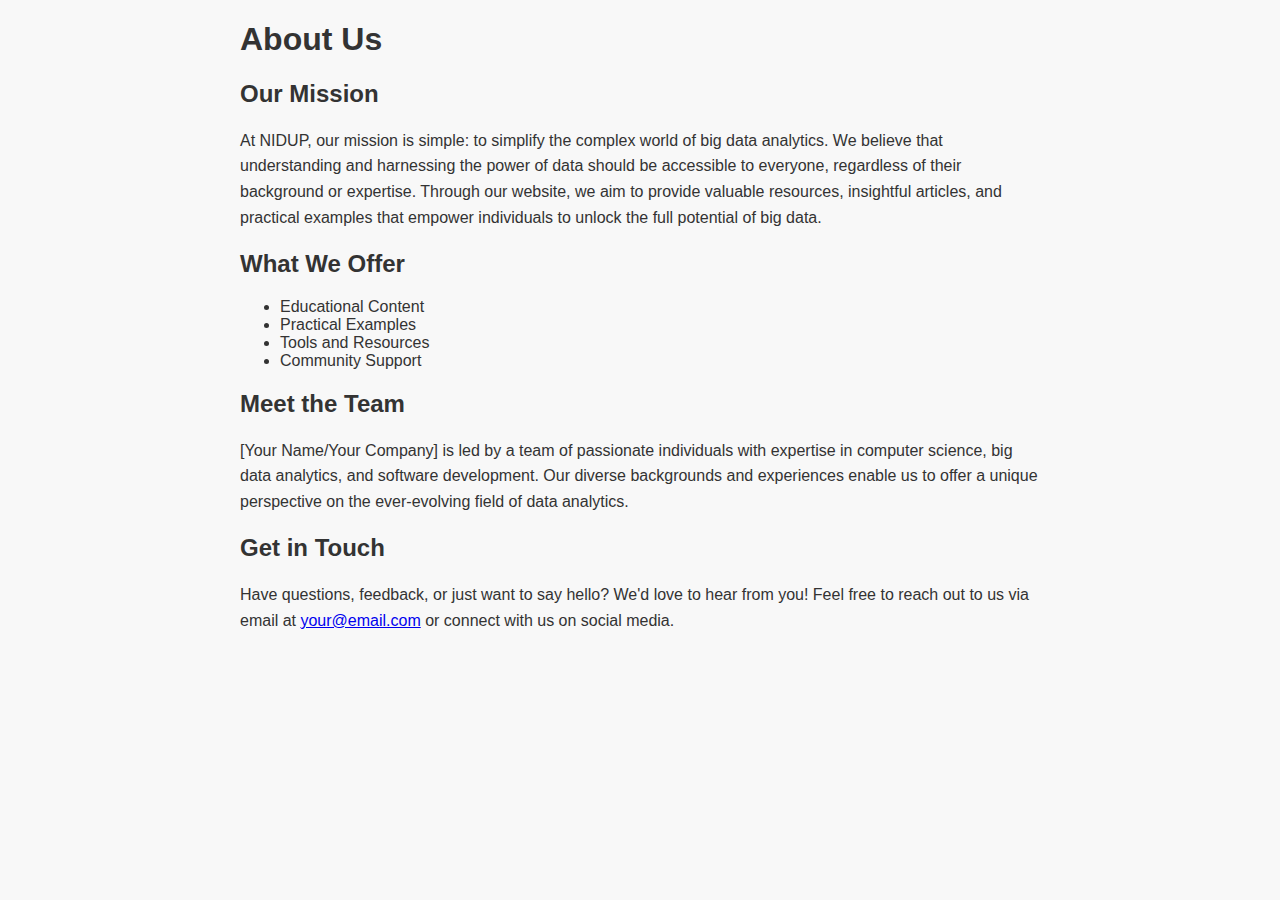
==== about.html @ 1130411e "asdf" ====
<!DOCTYPE html>
<html lang="en">
<head>
    <meta charset="UTF-8">
    <meta name="viewport" content="width=device-width, initial-scale=1.0">
    <title>About Us - Your Website Name</title>
    <style>
        /* Add your CSS styles here */
        body {
            font-family: Arial, sans-serif;
            margin: 0;
            padding: 0;
            background-color: #f8f8f8;
            color: #333;
        }

        .container {
            max-width: 800px;
            margin: 20px auto;
            padding: 0 20px;
        }

        h1 {
            color: #333;
        }

        p {
            line-height: 1.6;
        }

        /* Add more styles as needed */
    </style>
</head>
<body>

<div class="container">
    <header>
        <h1>About Us</h1>
    </header>
    
    <section>
        <h2>Our Mission</h2>
        <p>
            At NIDUP, our mission is simple: to simplify the complex world of big data analytics. We believe that understanding and harnessing the power of data should be accessible to everyone, regardless of their background or expertise. Through our website, we aim to provide valuable resources, insightful articles, and practical examples that empower individuals to unlock the full potential of big data.
        </p>
    </section>
    
    <section>
        <h2>What We Offer</h2>
        <ul>
            <li>Educational Content</li>
            <li>Practical Examples</li>
            <li>Tools and Resources</li>
            <li>Community Support</li>
        </ul>
    </section>
    
    <section>
        <h2>Meet the Team</h2>
        <p>
            [Your Name/Your Company] is led by a team of passionate individuals with expertise in computer science, big data analytics, and software development. Our diverse backgrounds and experiences enable us to offer a unique perspective on the ever-evolving field of data analytics.
        </p>
    </section>
    
    <section>
        <h2>Get in Touch</h2>
        <p>
            Have questions, feedback, or just want to say hello? We'd love to hear from you! Feel free to reach out to us via email at <a href="mailto:your@email.com">your@email.com</a> or connect with us on social media.
        </p>
    </section>
</div>

</body>
</html>
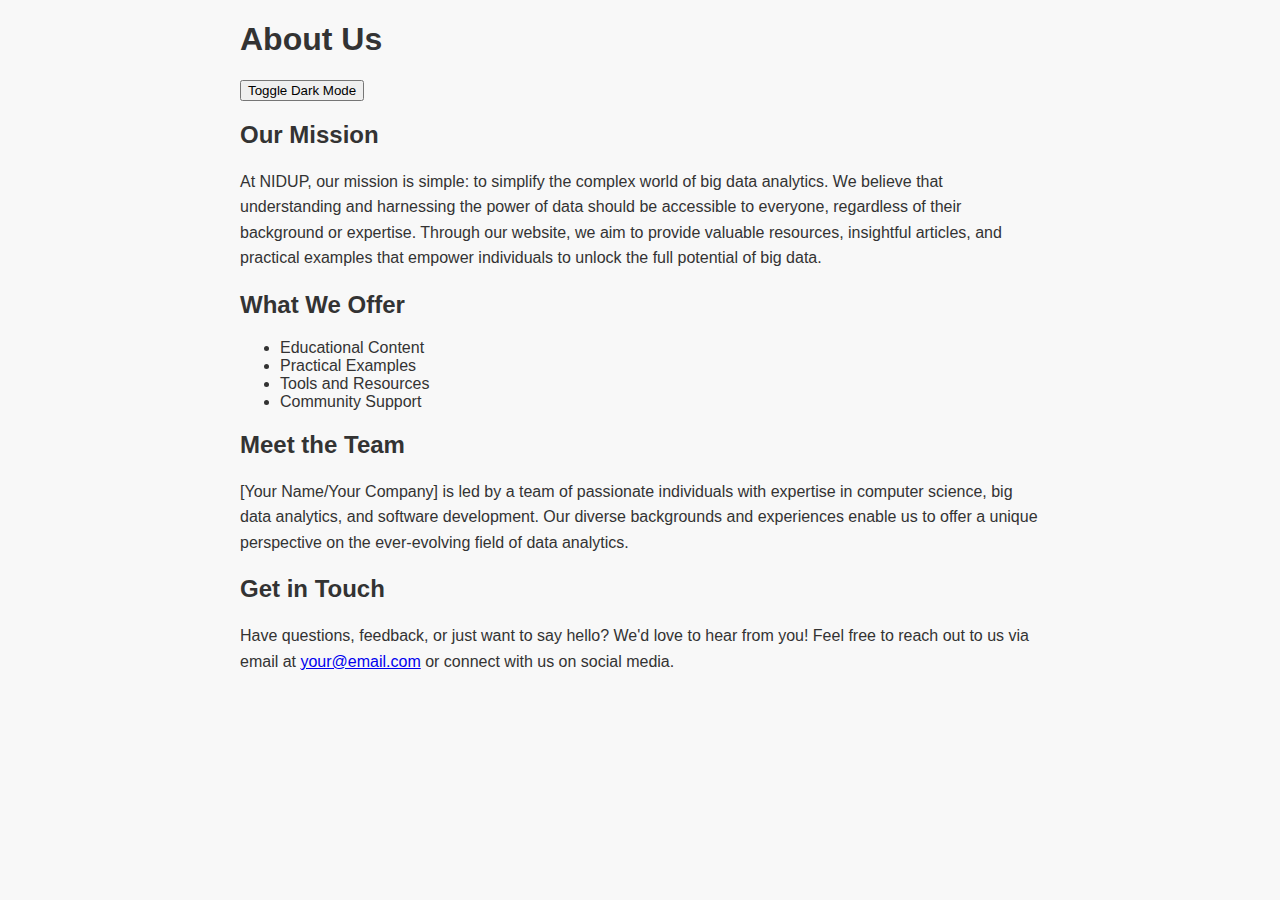
==== commit 4982c948: "sdf" ====
--- a/about.html
+++ b/about.html
@@ -36,6 +36,8 @@
 <div class="container">
     <header>
         <h1>About Us</h1>
+	<button id="darkModeToggle">Toggle Dark Mode</button>
+
     </header>
     
     <section>
@@ -69,6 +71,7 @@
         </p>
     </section>
 </div>
+<script src="script.js"></script>
 
 </body>
 </html>
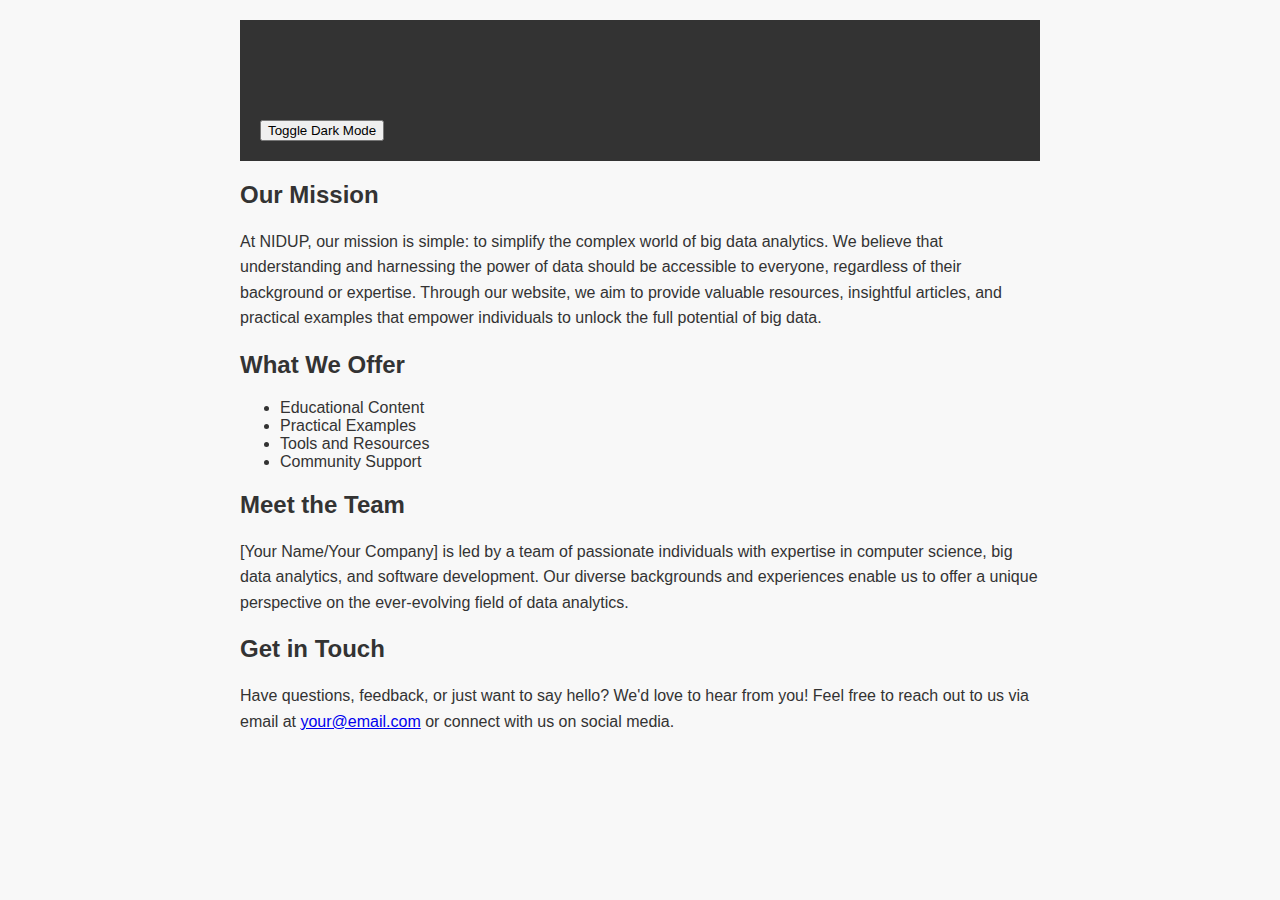
==== commit ec77c22a: "sdf" ====
--- a/about.html
+++ b/about.html
@@ -4,6 +4,7 @@
     <meta charset="UTF-8">
     <meta name="viewport" content="width=device-width, initial-scale=1.0">
     <title>About Us - Your Website Name</title>
+    <link rel="stylesheet" href="styles.css">
     <style>
         /* Add your CSS styles here */
         body {
--- a/styles.css
+++ b/styles.css
@@ -0,0 +1,59 @@
+/* styles.css */
+:root {
+    --background-color: #ffffff;
+    --text-color: #333333;
+}
+
+body {
+    background-color: var(--background-color);
+    color: var(--text-color);
+    font-family: Arial, sans-serif;
+    margin: 0;
+    padding: 0;
+}
+header {
+    background-color: #333;
+    color: #fff;
+    padding: 20px;
+}
+
+
+nav ul {
+    list-style-type: none;
+    margin: 0;
+    padding: 0;
+}
+
+nav ul li {
+    display: inline;
+    margin-right: 20px;
+}
+
+nav ul li a {
+    color: #fff;
+    text-decoration: none;
+}
+
+main {
+    padding: 20px;
+}
+
+footer {
+    background-color: #333;
+    color: #fff;
+    padding: 10px;
+    position: fixed;
+    bottom: 0;
+    width: 100%;
+    text-align: center;
+}
+
+
+/* Additional styles for light mode */
+
+.dark-mode {
+    --background-color: #333333;
+    --text-color: #ffffff;
+}
+
+/* Additional styles for dark mode */
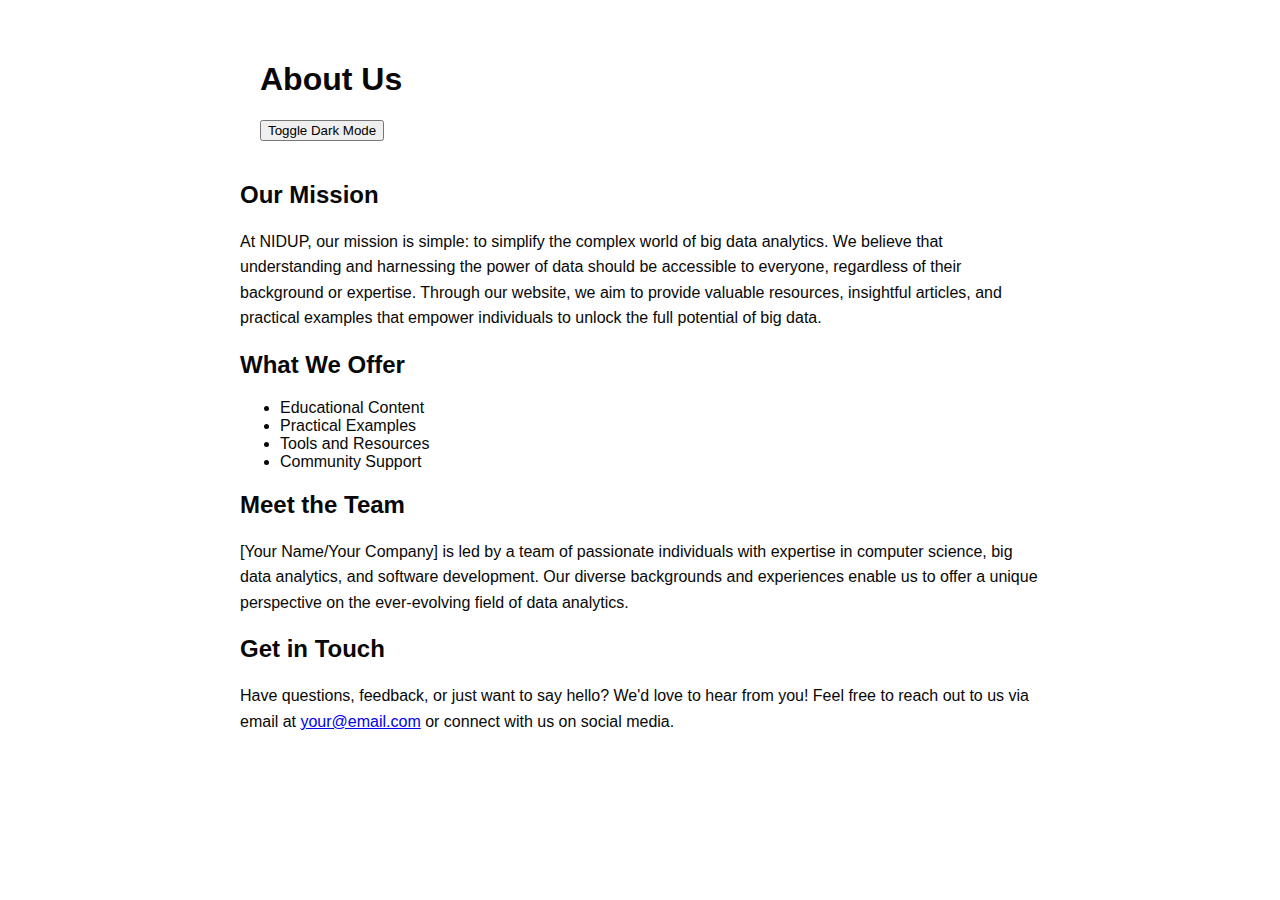
==== commit e97363de: "sdfa" ====
--- a/about.html
+++ b/about.html
@@ -8,11 +8,11 @@
     <style>
         /* Add your CSS styles here */
         body {
-            font-family: Arial, sans-serif;
+            /* font-family: Arial, sans-serif; */
             margin: 0;
             padding: 0;
-            background-color: #f8f8f8;
-            color: #333;
+            /* background-color: #f8f8f8; */
+            /* color: #333; */
         }
 
         .container {
@@ -22,7 +22,7 @@
         }
 
         h1 {
-            color: #333;
+            /* color: #333; */
         }
 
         p {
--- a/styles.css
+++ b/styles.css
@@ -1,7 +1,10 @@
 /* styles.css */
 :root {
     --background-color: #ffffff;
-    --text-color: #333333;
+    --text-color: #080808;
+    font-family: Arial, sans-serif;
+    margin: 0;
+    padding: 0;
 }
 
 body {
@@ -12,8 +15,8 @@
     padding: 0;
 }
 header {
-    background-color: #333;
-    color: #fff;
+    /* background-color: #333; */
+    /* color: #fff; */
     padding: 20px;
 }
 
@@ -30,7 +33,7 @@
 }
 
 nav ul li a {
-    color: #fff;
+    /* color: #fff; */
     text-decoration: none;
 }
 
@@ -39,8 +42,8 @@
 }
 
 footer {
-    background-color: #333;
-    color: #fff;
+    /* background-color: #333; */
+    /* color: #fff; */
     padding: 10px;
     position: fixed;
     bottom: 0;
@@ -52,7 +55,7 @@
 /* Additional styles for light mode */
 
 .dark-mode {
-    --background-color: #333333;
+    --background-color: #0e0e0e;
     --text-color: #ffffff;
 }
 
